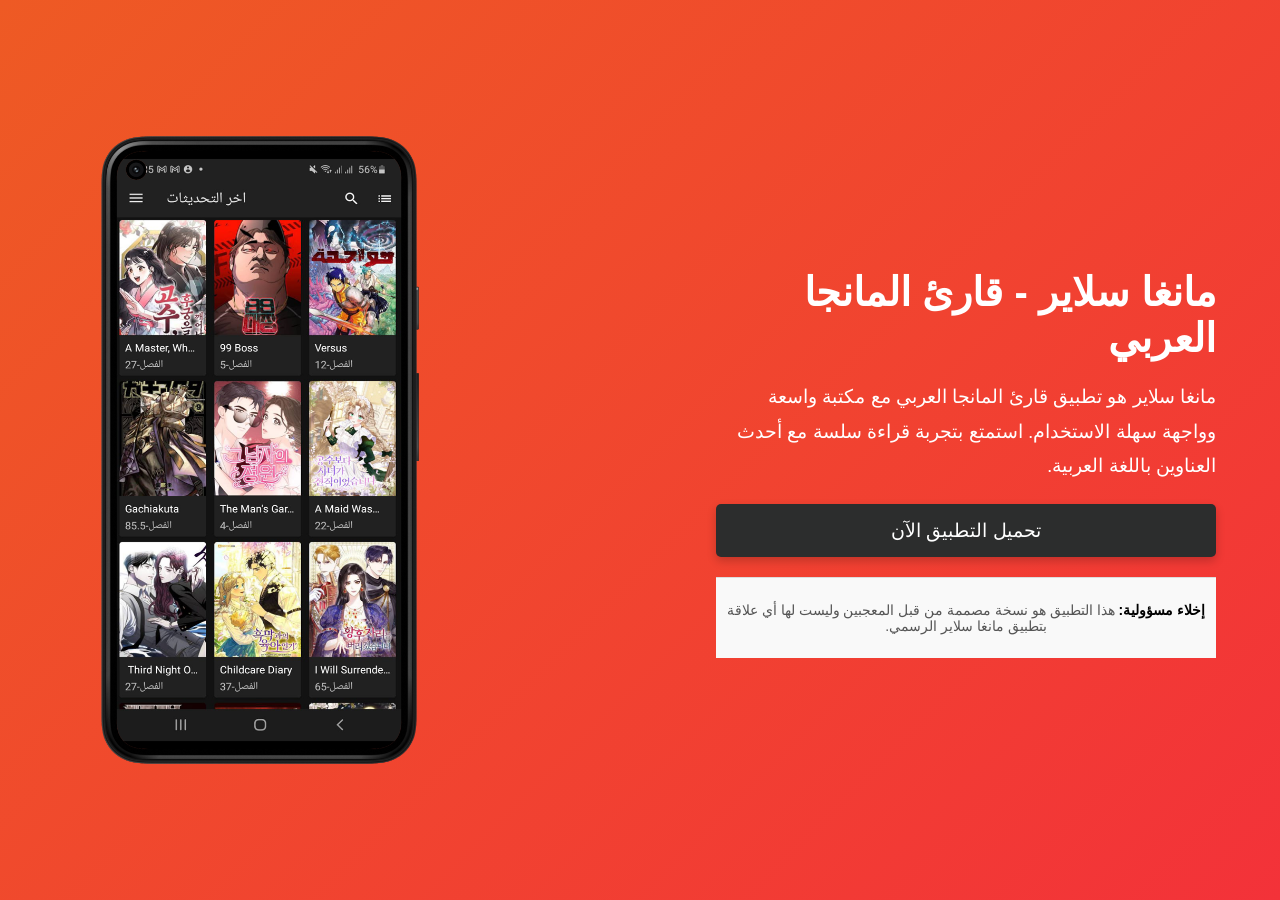
==== index.html @ a3183b2f "update" ====
<!DOCTYPE html>
<html lang="ar" dir="rtl">
<head>
    <meta charset="UTF-8">
    <link rel="shortcut icon" href="assets/images/fav.png" type="image/x-icon">
    <meta name="viewport" content="width=device-width, initial-scale=1.0">
    <meta name="description"
          content="مانغا سلاير هو تطبيق قارئ المانجا العربي مع مكتبة واسعة، تحديثات يومية، وواجهة سهلة الاستخدام. قم بتحميل التطبيق الآن واستمتع بتجربة قراءة لا مثيل لها.">
    <meta name="keywords" content="
مانغا سلاير, Manga Slayer, mangaslayer, أفضل تطبيق لقراءة المانجا, قارئ مانجا عربي, تحميل مانجا, تطبيق مانجا سلاير,
أفضل قارئ مانجا, موقع مانجا عربي, Manga Reader Arabic, تنزيل مانجا, قراءة المانجا العربية, مانجا ليك,
مانجا العرب, موقع مانجا ستريم, مانجا اون لاين, مانجا عرب تيم, موقع مانجا سلاير,
mangakawaii, مانجا كاواي, مانجا ريدر, manga4arab, مانجا ليك مانجا, manga,
أفضل تطبيق مانجا مجاني, manga reader app, Manga Slayer app">
    <meta name="author" content="Manga Slayer Team">
    <title>مانغا سلاير - تطبيق قارئ المانجا العربي</title>
    <link rel="stylesheet" href="assets/css/style.css">
    <script type="application/ld+json">
        {
            "@context": "https://schema.org",
            "@type": "MobileApplication",
            "name": "مانغا سلاير",
            "operatingSystem": "ANDROID",
            "applicationCategory": "ReadingApplication",
            "url": "https://github.com/abdlhay/Manga_slayer/releases/download/1.2.1/manga_slayer-universal_14.apk",
            "screenshot": [
                "https://mangaslayers.com/assets/images/image_1.png",
                "https://mangaslayers.com/assets/images/image_2.png",
                "https://mangaslayers.com/assets/images/image_3.png",
                "https://mangaslayers.com/assets/images/image_4.png"
            ],
            "aggregateRating": {
                "@type": "AggregateRating",
                "ratingValue": "4.8",
                "ratingCount": "5000"
            },
            "offers": {
                "@type": "Offer",
                "price": "0",
                "priceCurrency": "USD"
            }
        }
    </script>
</head>
<body>
<div class="landing-page">
    <div class="content">
        <h1 class="app-title">مانغا سلاير - قارئ المانجا العربي</h1>
        <p class="tagline">
            مانغا سلاير هو تطبيق قارئ المانجا العربي مع مكتبة واسعة وواجهة سهلة الاستخدام. استمتع بتجربة قراءة سلسة مع
            أحدث العناوين باللغة العربية.
        </p>
        <a href="https://github.com/abdlhay/Manga_slayer/releases/download/2.0.0/manga_slayer-universal_18.apk"
           class="download-button">تحميل التطبيق الآن</a>

        <!-- Disclaimer Section -->
        <div class="disclaimer">
            <p>
                <strong>إخلاء مسؤولية:</strong>
                هذا التطبيق هو نسخة مصممة من قبل المعجبين وليست لها أي علاقة بتطبيق مانغا سلاير الرسمي.
            </p>
        </div>
    </div>

    <div class="app-image">
        <div class="screenshot-container">
            <img src="assets/images/image_1.png" alt="لقطة شاشة من تطبيق مانغا سلاير" class="screenshot active">
            <img src="assets/images/image_2.png" alt="لقطة شاشة من تطبيق مانغا سلاير" class="screenshot">
            <img src="assets/images/image_3.png" alt="لقطة شاشة من تطبيق مانغا سلاير" class="screenshot">
            <img src="assets/images/image_4.png" alt="لقطة شاشة من تطبيق مانغا سلاير" class="screenshot">
        </div>
    </div>
</div>
<script src="assets/js/scripts.js"></script>
</body>
</html>
---- assets/css/style.css ----
body {
  margin: 0;
  font-family: 'Arial', sans-serif;
  background: linear-gradient(135deg, #EE5A24FF, #f33239);
  color: white;
  display: flex;
  justify-content: center;
  align-items: center;
  min-height: 100vh;
  padding: 0;
  direction: rtl;
}

.landing-page {
  display: flex;
  flex-direction: row;
  align-items: center;
  justify-content: space-between;
  width: 90%;
  max-width: 1200px;
  gap: 20px;
}

.content {
  max-width: 500px;
  text-align: right;
}

.app-title {
  font-size: 2.5rem;
  margin-bottom: 10px;
}

.tagline {
  font-size: 1.2rem;
  margin-bottom: 20px;
  line-height: 1.8;
}

.download-button {
  display: inline-block;
  padding: 15px 0;
  font-size: 1.2rem;
  color: #ffffff;
  text-decoration: none;
  background-color: #2c2d2d;
  border-radius: 5px;
  box-shadow: 0 4px 10px rgba(0, 0, 0, 0.2);
  transition: transform 0.2s ease-in-out;
  width: 100%;
  text-align: center;
}

.download-button:hover {
  background-color: #505152;
  color: white;
}

.screenshot-container {
  position: relative;
  width: 390px;
  height: 700px;
  margin: 0 auto;
  overflow: hidden;
}

.screenshot {
  position: absolute;
  top: 0;
  left: 0;
  width: 100%;
  height: 100%;
  opacity: 0;
  transition: opacity 1s ease-in-out;
}

.screenshot.active {
  opacity: 1;
}

.disclaimer {
  text-align: center;
  font-size: 14px;
  margin-top: 20px;
  padding: 10px;
  background-color: #f9f9f9;
  border-top: 1px solid #ddd;
  color: #555;
}
.disclaimer strong {
  color: #000;
}

@media screen and (max-width: 768px) {
  .landing-page {
    flex-direction: column;
    align-items: center;
    text-align: center;
    gap: 0;
  }

  .content {
    max-width: 90%;
  }

  .app-title {
    font-size: 2rem;
  }

  .tagline {
    font-size: 1rem;
    margin-bottom: 10px;
  }

  .download-button {
    font-size: 1rem;
    padding: 12px 0;
    max-width: 90%;
  }

  .screenshot-container {
    width: 250px;
    height: 500px;
  }
}
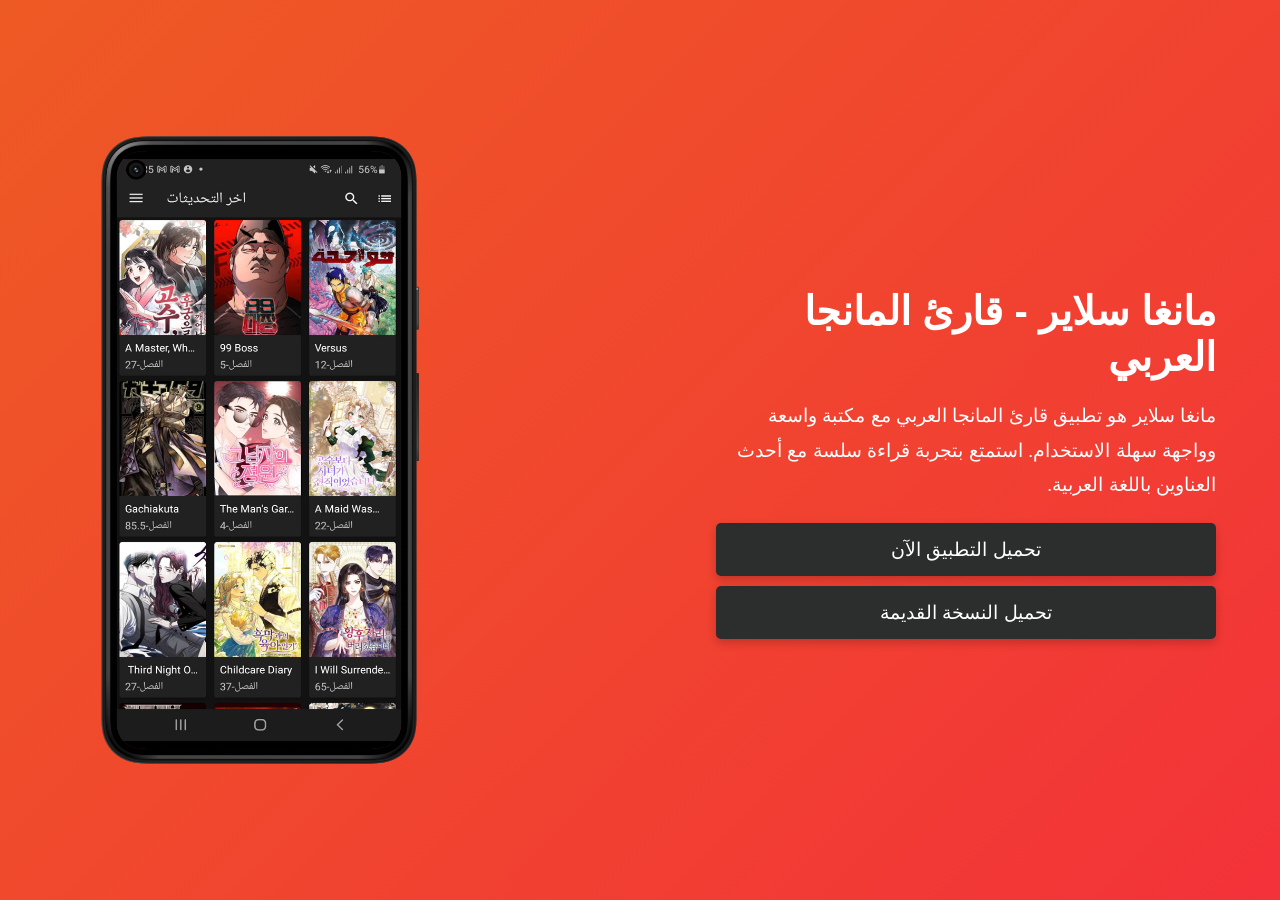
==== commit 4cbf4085: "add old version" ====
--- a/index.html
+++ b/index.html
@@ -52,14 +52,11 @@
         </p>
         <a href="https://github.com/abdlhay/Manga_slayer/releases/download/2.0.0/manga_slayer-universal_18.apk"
            class="download-button">تحميل التطبيق الآن</a>
+        <a href="https://github.com/abdlhay/Manga_slayer/releases/download/1.2.3/manga_slayer-universal_old.apk"
+           class="download-button old-version" style="margin-top: 10px;">تحميل النسخة القديمة</a>
 
         <!-- Disclaimer Section -->
-        <div class="disclaimer">
-            <p>
-                <strong>إخلاء مسؤولية:</strong>
-                هذا التطبيق هو نسخة مصممة من قبل المعجبين وليست لها أي علاقة بتطبيق مانغا سلاير الرسمي.
-            </p>
-        </div>
+
     </div>
 
     <div class="app-image">
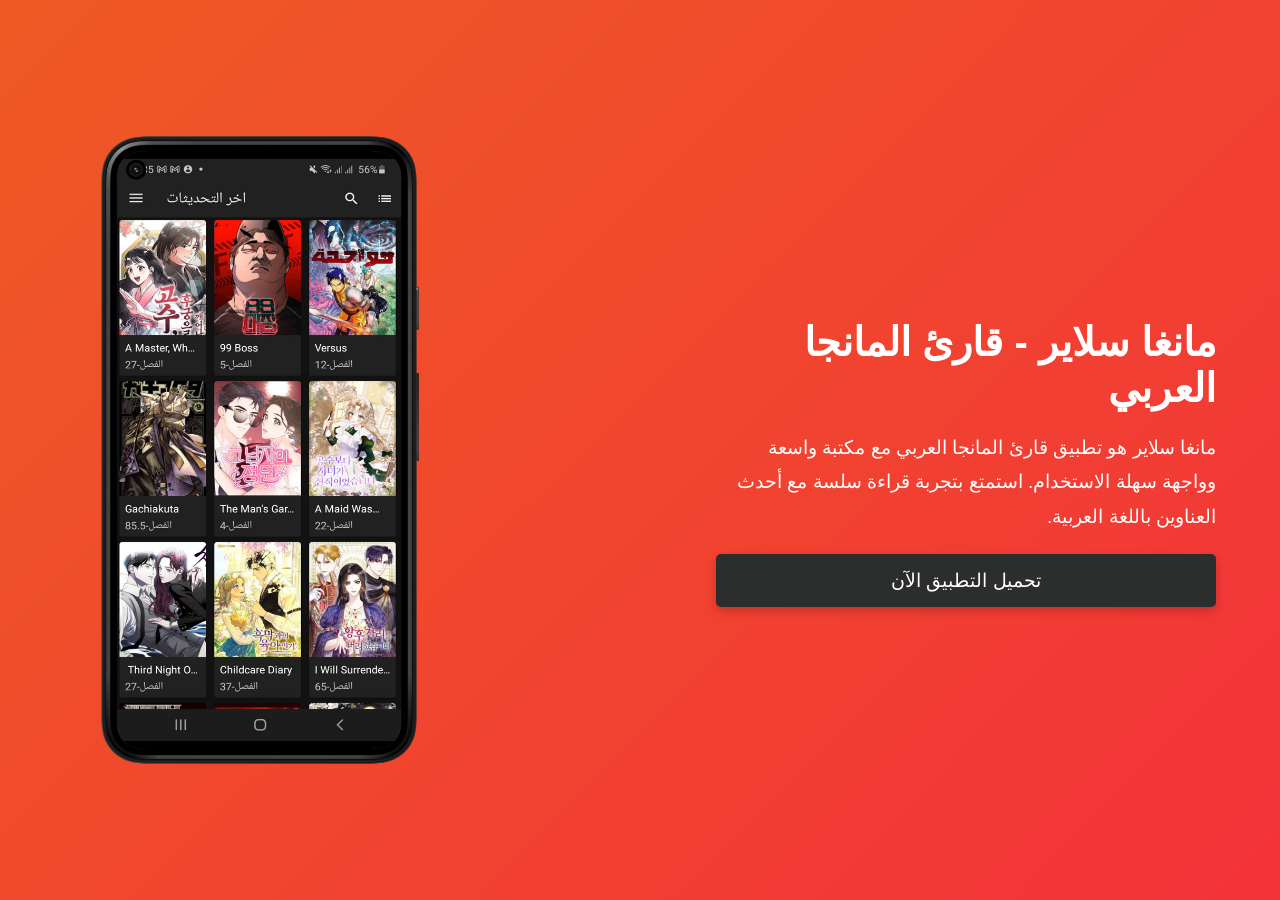
==== commit 91b79c35: "update" ====
--- a/index.html
+++ b/index.html
@@ -50,12 +50,8 @@
             مانغا سلاير هو تطبيق قارئ المانجا العربي مع مكتبة واسعة وواجهة سهلة الاستخدام. استمتع بتجربة قراءة سلسة مع
             أحدث العناوين باللغة العربية.
         </p>
-        <a href="https://github.com/abdlhay/Manga_slayer/releases/download/2.0.0/manga_slayer-universal_18.apk"
+        <a href="https://github.com/abdlhay/Manga_slayer/releases/download/2.0.2-beta/manga_slayer-universal_19.apk"
            class="download-button">تحميل التطبيق الآن</a>
-        <a href="https://github.com/abdlhay/Manga_slayer/releases/download/1.2.3/manga_slayer-universal_old.apk"
-           class="download-button old-version" style="margin-top: 10px;">تحميل النسخة القديمة</a>
-
-        <!-- Disclaimer Section -->
 
     </div>
 
